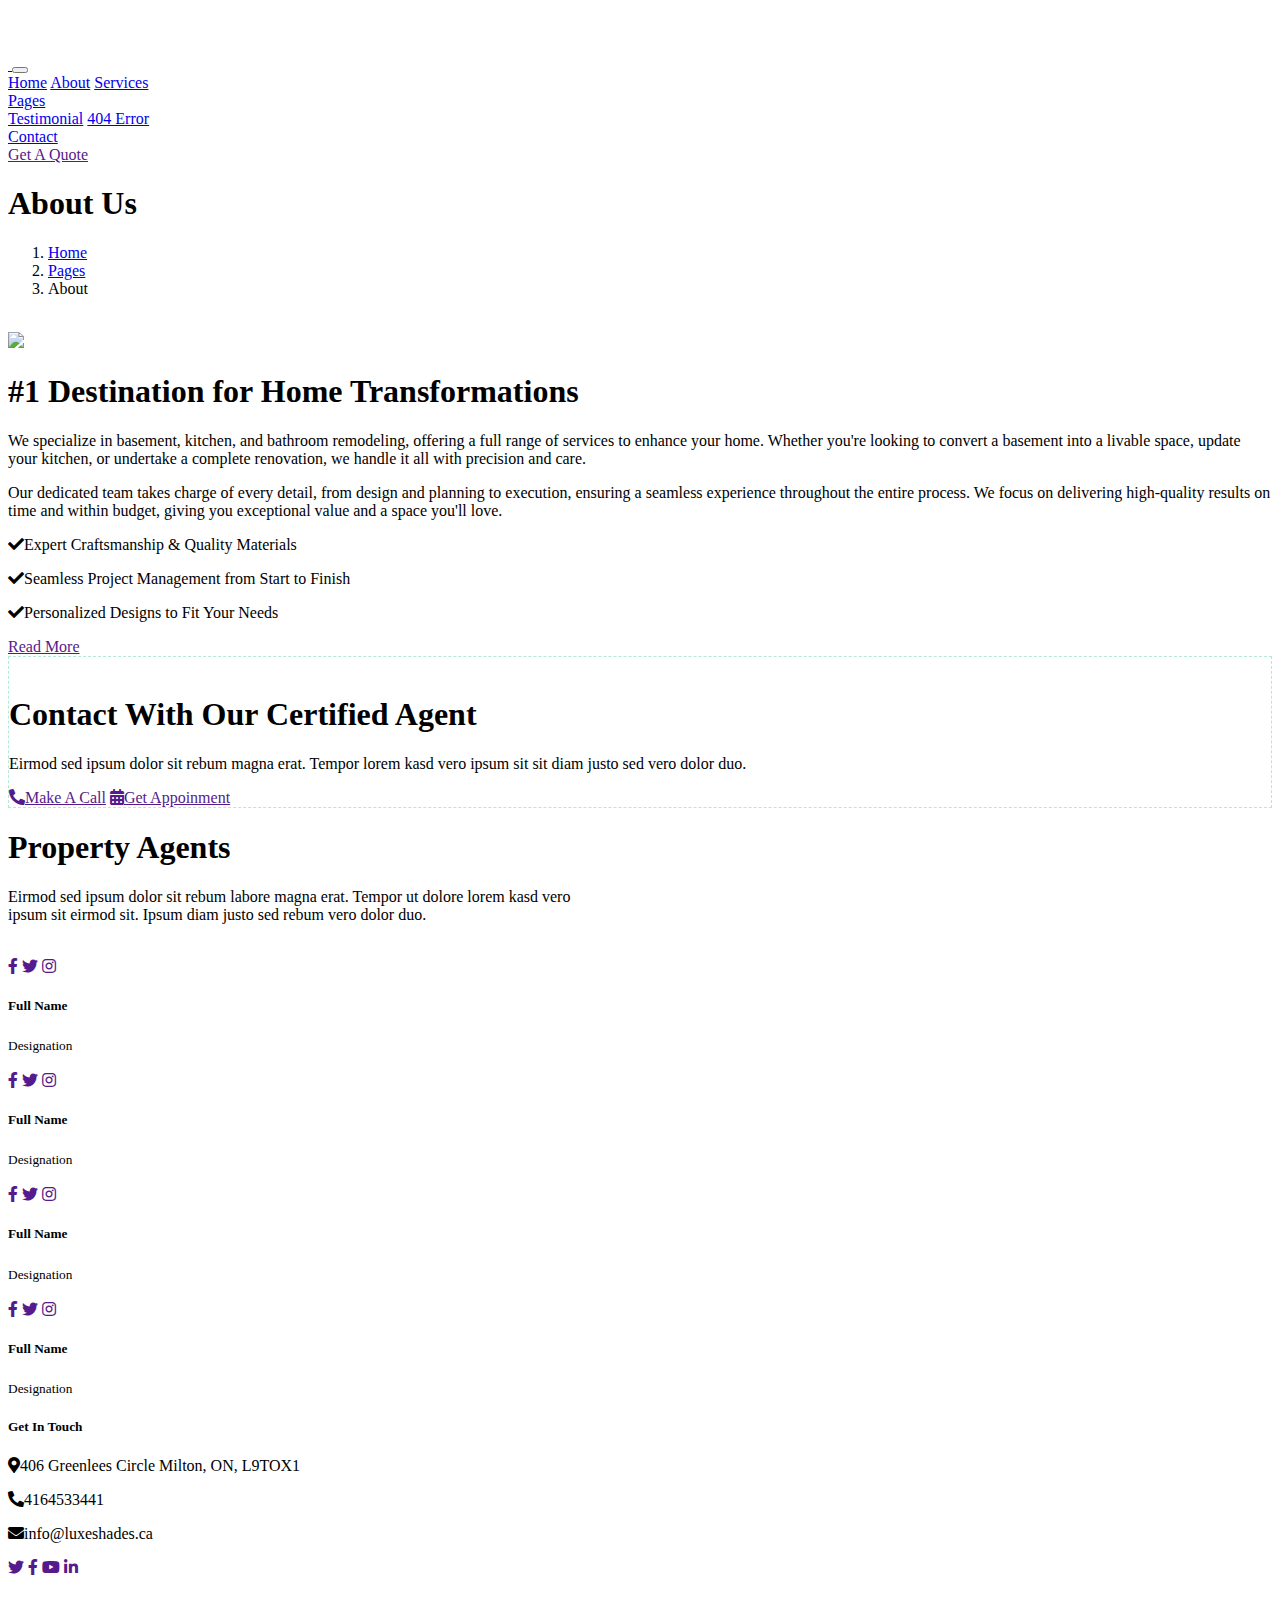
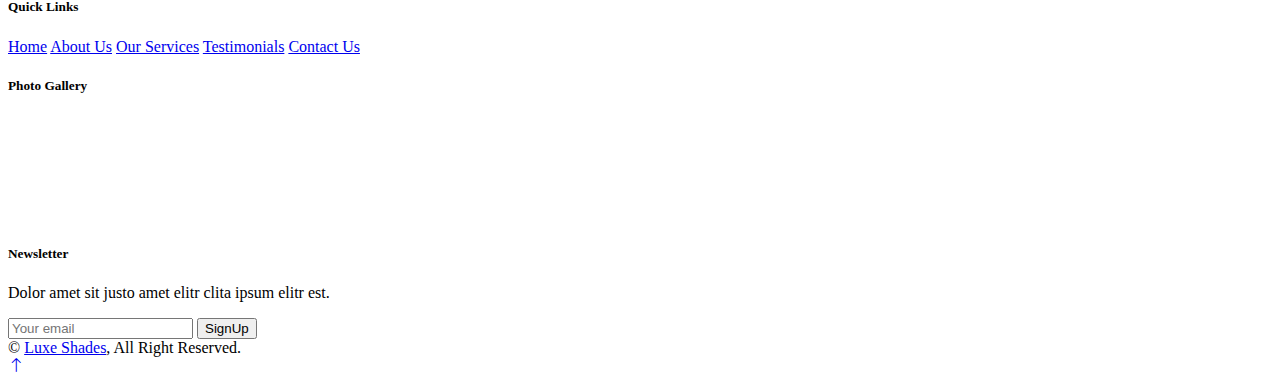
==== about.html @ b630a844 "Add files via upload" ====
<!DOCTYPE html>
<html lang="en">

<head>
    <meta charset="utf-8">
    <title>Luxe Shades | About</title>
    <meta content="width=device-width, initial-scale=1.0" name="viewport">
    <meta content="" name="keywords">
    <meta content="" name="description">

    <!-- Favicon -->
    <link href="img/favicon.ico" rel="icon">

    <!-- Google Web Fonts -->
    <link rel="preconnect" href="https://fonts.googleapis.com">
    <link rel="preconnect" href="https://fonts.gstatic.com" crossorigin>
    <link href="https://fonts.googleapis.com/css2?family=Heebo:wght@400;500;600&family=Inter:wght@700;800&display=swap" rel="stylesheet">
    
    <!-- Icon Font Stylesheet -->
    <link href="https://cdnjs.cloudflare.com/ajax/libs/font-awesome/5.10.0/css/all.min.css" rel="stylesheet">
    <link href="https://cdn.jsdelivr.net/npm/bootstrap-icons@1.4.1/font/bootstrap-icons.css" rel="stylesheet">

    <!-- Libraries Stylesheet -->
    <link href="lib/animate/animate.min.css" rel="stylesheet">
    <link href="lib/owlcarousel/assets/owl.carousel.min.css" rel="stylesheet">

    <!-- Customized Bootstrap Stylesheet -->
    <link href="css/bootstrap.min.css" rel="stylesheet">

    <!-- Template Stylesheet -->
    <link href="css/style.css" rel="stylesheet">
</head>

<body>
    <div class="container-xxl bg-white p-0">
        <!-- Spinner Start -->
        <div id="spinner" class="show bg-white position-fixed translate-middle w-100 vh-100 top-50 start-50 d-flex align-items-center justify-content-center">
            <div class="spinner-border text-primary" style="width: 3rem; height: 3rem;" role="status">
                <span class="sr-only">Loading...</span>
            </div>
        </div>
        <!-- Spinner End -->


        <!-- Navbar Start -->
        <div class="container-fluid nav-bar bg-transparent">
            <nav class="navbar navbar-expand-lg bg-white navbar-light py-2 px-4">
                <a href="index.html" class="navbar-brand d-flex align-items-center text-center">
                   <img src="img/logo.png" class="logo" alt="">
                </a>
                <button type="button" class="navbar-toggler" data-bs-toggle="collapse" data-bs-target="#navbarCollapse">
                    <span class="navbar-toggler-icon"></span>
                </button>
                <div class="collapse navbar-collapse" id="navbarCollapse">
                    <div class="navbar-nav ms-auto">
                        <a href="index.html" class="nav-item nav-link">Home</a>
                        <a href="about.html" class="nav-item nav-link active">About</a>
                        <a href="services.html" class="nav-item nav-link">Services</a>
                        <div class="nav-item dropdown">
                            <a href="#" class="nav-link dropdown-toggle" data-bs-toggle="dropdown">Pages</a>
                            <div class="dropdown-menu rounded-0 m-0">
                                <a href="testimonial.html" class="dropdown-item">Testimonial</a>
                                <a href="404.html" class="dropdown-item">404 Error</a>
                            </div>
                        </div>
                        <a href="contact.html" class="nav-item nav-link">Contact</a>
                    </div>
                    <a href="" class="btn btn-primary px-3 d-none d-lg-flex">Get A Quote</a>
                </div>
            </nav>
        </div>
        <!-- Navbar End -->


        <!-- Header Start -->
        <div class="container-fluid header bg-white p-0">
            <div class="row g-0 align-items-center flex-column-reverse flex-md-row">
                <div class="col-md-6 p-5 mt-lg-5">
                    <h1 class="display-5 animated fadeIn mb-4">About Us</h1> 
                        <nav aria-label="breadcrumb animated fadeIn">
                        <ol class="breadcrumb text-uppercase">
                            <li class="breadcrumb-item"><a href="index.html">Home</a></li>
                            <li class="breadcrumb-item"><a href="#">Pages</a></li>
                            <li class="breadcrumb-item text-body active" aria-current="page">About</li>
                        </ol>
                    </nav>
                </div>
                <div class="col-md-6 animated fadeIn">
                    <img class="img-fluid" src="img/home1.jpg" alt="">
                </div>
            </div>
        </div>
        <!-- Header End -->


        <!-- About Start -->
        <div class="container-xxl py-5">
            <div class="container py-5">
                <div class="row g-5 align-items-center">
                    <div class="col-lg-6 wow fadeIn" data-wow-delay="0.1s">
                        <div class="about-img position-relative overflow-hidden p-5 pe-0">
                            <img class="img-fluid w-100" src="img/about.jpg">
                        </div>
                    </div>
                    <div class="col-lg-6 wow fadeIn" data-wow-delay="0.5s">
                        <h1 class="mb-4">#1 Destination for Home Transformations</h1>
                        <p class="mb-4">We specialize in basement, kitchen, and bathroom remodeling, offering a full range of services to enhance your home. Whether you're looking to convert a basement into a livable space, update your kitchen, or undertake a complete renovation, we handle it all with precision and care.
                        </p>
                        <p> Our dedicated team takes charge of every detail, from design and planning to execution, ensuring a seamless experience throughout the entire process. We focus on delivering high-quality results on time and within budget, giving you exceptional value and a space you'll love.</p>
                        <p><i class="fa fa-check text-primary me-3"></i>Expert Craftsmanship & Quality Materials</p>
                        <p><i class="fa fa-check text-primary me-3"></i>Seamless Project Management from Start to Finish</p>
                        <p><i class="fa fa-check text-primary me-3"></i>Personalized Designs to Fit Your Needs</p>
                        <a class="btn btn-primary py-3 px-5 mt-3" href="">Read More</a>
                    </div>
                </div>
            </div>
        </div>
        <!-- About End -->


        <!-- Call to Action Start -->
        <div class="container-xxl py-5">
            <div class="container">
                <div class="bg-light rounded p-3">
                    <div class="bg-white rounded p-4" style="border: 1px dashed rgba(0, 185, 142, .3)">
                        <div class="row g-5 align-items-center">
                            <div class="col-lg-6 wow fadeIn" data-wow-delay="0.1s">
                                <img class="img-fluid rounded w-100" src="img/call-to-action.jpg" alt="">
                            </div>
                            <div class="col-lg-6 wow fadeIn" data-wow-delay="0.5s">
                                <div class="mb-4">
                                    <h1 class="mb-3">Contact With Our Certified Agent</h1>
                                    <p>Eirmod sed ipsum dolor sit rebum magna erat. Tempor lorem kasd vero ipsum sit sit diam justo sed vero dolor duo.</p>
                                </div>
                                <a href="" class="btn btn-primary py-3 px-4 me-2"><i class="fa fa-phone-alt me-2"></i>Make A Call</a>
                                <a href="" class="btn btn-dark py-3 px-4"><i class="fa fa-calendar-alt me-2"></i>Get Appoinment</a>
                            </div>
                        </div>
                    </div>
                </div>
            </div>
        </div>
        <!-- Call to Action End -->


        <!-- Team Start -->
        <div class="container-xxl py-5">
            <div class="container">
                <div class="text-center mx-auto mb-5 wow fadeInUp" data-wow-delay="0.1s" style="max-width: 600px;">
                    <h1 class="mb-3">Property Agents</h1>
                    <p>Eirmod sed ipsum dolor sit rebum labore magna erat. Tempor ut dolore lorem kasd vero ipsum sit eirmod sit. Ipsum diam justo sed rebum vero dolor duo.</p>
                </div>
                <div class="row g-4">
                    <div class="col-lg-3 col-md-6 wow fadeInUp" data-wow-delay="0.1s">
                        <div class="team-item rounded overflow-hidden">
                            <div class="position-relative">
                                <img class="img-fluid" src="img/team-1.jpg" alt="">
                                <div class="position-absolute start-50 top-100 translate-middle d-flex align-items-center">
                                    <a class="btn btn-square mx-1" href=""><i class="fab fa-facebook-f"></i></a>
                                    <a class="btn btn-square mx-1" href=""><i class="fab fa-twitter"></i></a>
                                    <a class="btn btn-square mx-1" href=""><i class="fab fa-instagram"></i></a>
                                </div>
                            </div>
                            <div class="text-center p-4 mt-3">
                                <h5 class="fw-bold mb-0">Full Name</h5>
                                <small>Designation</small>
                            </div>
                        </div>
                    </div>
                    <div class="col-lg-3 col-md-6 wow fadeInUp" data-wow-delay="0.3s">
                        <div class="team-item rounded overflow-hidden">
                            <div class="position-relative">
                                <img class="img-fluid" src="img/team-2.jpg" alt="">
                                <div class="position-absolute start-50 top-100 translate-middle d-flex align-items-center">
                                    <a class="btn btn-square mx-1" href=""><i class="fab fa-facebook-f"></i></a>
                                    <a class="btn btn-square mx-1" href=""><i class="fab fa-twitter"></i></a>
                                    <a class="btn btn-square mx-1" href=""><i class="fab fa-instagram"></i></a>
                                </div>
                            </div>
                            <div class="text-center p-4 mt-3">
                                <h5 class="fw-bold mb-0">Full Name</h5>
                                <small>Designation</small>
                            </div>
                        </div>
                    </div>
                    <div class="col-lg-3 col-md-6 wow fadeInUp" data-wow-delay="0.5s">
                        <div class="team-item rounded overflow-hidden">
                            <div class="position-relative">
                                <img class="img-fluid" src="img/team-3.jpg" alt="">
                                <div class="position-absolute start-50 top-100 translate-middle d-flex align-items-center">
                                    <a class="btn btn-square mx-1" href=""><i class="fab fa-facebook-f"></i></a>
                                    <a class="btn btn-square mx-1" href=""><i class="fab fa-twitter"></i></a>
                                    <a class="btn btn-square mx-1" href=""><i class="fab fa-instagram"></i></a>
                                </div>
                            </div>
                            <div class="text-center p-4 mt-3">
                                <h5 class="fw-bold mb-0">Full Name</h5>
                                <small>Designation</small>
                            </div>
                        </div>
                    </div>
                    <div class="col-lg-3 col-md-6 wow fadeInUp" data-wow-delay="0.7s">
                        <div class="team-item rounded overflow-hidden">
                            <div class="position-relative">
                                <img class="img-fluid" src="img/team-4.jpg" alt="">
                                <div class="position-absolute start-50 top-100 translate-middle d-flex align-items-center">
                                    <a class="btn btn-square mx-1" href=""><i class="fab fa-facebook-f"></i></a>
                                    <a class="btn btn-square mx-1" href=""><i class="fab fa-twitter"></i></a>
                                    <a class="btn btn-square mx-1" href=""><i class="fab fa-instagram"></i></a>
                                </div>
                            </div>
                            <div class="text-center p-4 mt-3">
                                <h5 class="fw-bold mb-0">Full Name</h5>
                                <small>Designation</small>
                            </div>
                        </div>
                    </div>
                </div>
            </div>
        </div>
        <!-- Team End -->
        

        <!-- Footer Start -->
        <div class="container-fluid footer text-white-50 footer pt-5 mt-5 wow fadeIn" data-wow-delay="0.1s">
            <div class="container py-5">
                <div class="row g-5">
                    <div class="col-lg-3 col-md-6">
                        <h5 class="text-white mb-4">Get In Touch</h5>
                        <p class="mb-2"><i class="fa fa-map-marker-alt me-3"></i>406 Greenlees Circle Milton, ON, L9TOX1</p>
                        <p class="mb-2"><i class="fa fa-phone-alt me-3"></i>4164533441</p>
                        <p class="mb-2"><i class="fa fa-envelope me-3"></i>info@luxeshades.ca</p>
                        <div class="d-flex pt-2">
                            <a class="btn btn-outline-light btn-social" href=""><i class="fab fa-twitter"></i></a>
                            <a class="btn btn-outline-light btn-social" href=""><i class="fab fa-facebook-f"></i></a>
                            <a class="btn btn-outline-light btn-social" href=""><i class="fab fa-youtube"></i></a>
                            <a class="btn btn-outline-light btn-social" href=""><i class="fab fa-linkedin-in"></i></a>
                        </div>
                    </div>
                    <div class="col-lg-3 col-md-6">
                        <h5 class="text-white mb-4">Quick Links</h5>
                        <a class="btn btn-link text-white-50" href="index.html">Home</a>
                        <a class="btn btn-link text-white-50" href="about.html">About Us</a>
                        <a class="btn btn-link text-white-50" href="services.html">Our Services</a>
                        <a class="btn btn-link text-white-50" href="testimonial.html">Testimonials</a>
                        <a class="btn btn-link text-white-50" href="contact.html">Contact Us</a>
                    </div>
                    <div class="col-lg-3 col-md-6">
                        <h5 class="text-white mb-4">Photo Gallery</h5>
                        <div class="row g-2 pt-2">
                            <div class="col-4">
                                <img class="img-fluid rounded bg-light p-1" src="img/property-1.jpg" alt="">
                            </div>
                            <div class="col-4">
                                <img class="img-fluid rounded bg-light p-1" src="img/property-2.jpg" alt="">
                            </div>
                            <div class="col-4">
                                <img class="img-fluid rounded bg-light p-1" src="img/property-3.jpg" alt="">
                            </div>
                            <div class="col-4">
                                <img class="img-fluid rounded bg-light p-1" src="img/property-4.jpg" alt="">
                            </div>
                            <div class="col-4">
                                <img class="img-fluid rounded bg-light p-1" src="img/property-5.jpg" alt="">
                            </div>
                            <div class="col-4">
                                <img class="img-fluid rounded bg-light p-1" src="img/property-6.jpg" alt="">
                            </div>
                        </div>
                    </div>
                    <div class="col-lg-3 col-md-6">
                        <h5 class="text-white mb-4">Newsletter</h5>
                        <p>Dolor amet sit justo amet elitr clita ipsum elitr est.</p>
                        <div class="position-relative mx-auto" style="max-width: 400px;">
                            <input class="form-control bg-transparent w-100 py-3 ps-4 pe-5" type="text" placeholder="Your email">
                            <button type="button" class="btn btn-primary py-2 position-absolute top-0 end-0 mt-2 me-2">SignUp</button>
                        </div>
                    </div>
                </div>
            </div>
            <div class="container">
                <div class="copyright">
                    <div class="row">
                        <div class="col-md-6 text-center text-md-start mb-3 mb-md-0">
                            &copy; <a class="border-bottom" href="index.html">Luxe Shades</a>, All Right Reserved. 
                        </div>
                    </div>
                </div>
            </div>
        </div>
        <!-- Footer End -->

        <!-- Back to Top -->
        <a href="#" class="btn btn-lg btn-primary btn-lg-square back-to-top"><i class="bi bi-arrow-up"></i></a>
    </div>

    <!-- JavaScript Libraries -->
    <script src="https://code.jquery.com/jquery-3.4.1.min.js"></script>
    <script src="https://cdn.jsdelivr.net/npm/bootstrap@5.0.0/dist/js/bootstrap.bundle.min.js"></script>
    <script src="lib/wow/wow.min.js"></script>
    <script src="lib/easing/easing.min.js"></script>
    <script src="lib/waypoints/waypoints.min.js"></script>
    <script src="lib/owlcarousel/owl.carousel.min.js"></script>

    <!-- Template Javascript -->
    <script src="js/main.js"></script>
</body>

</html>
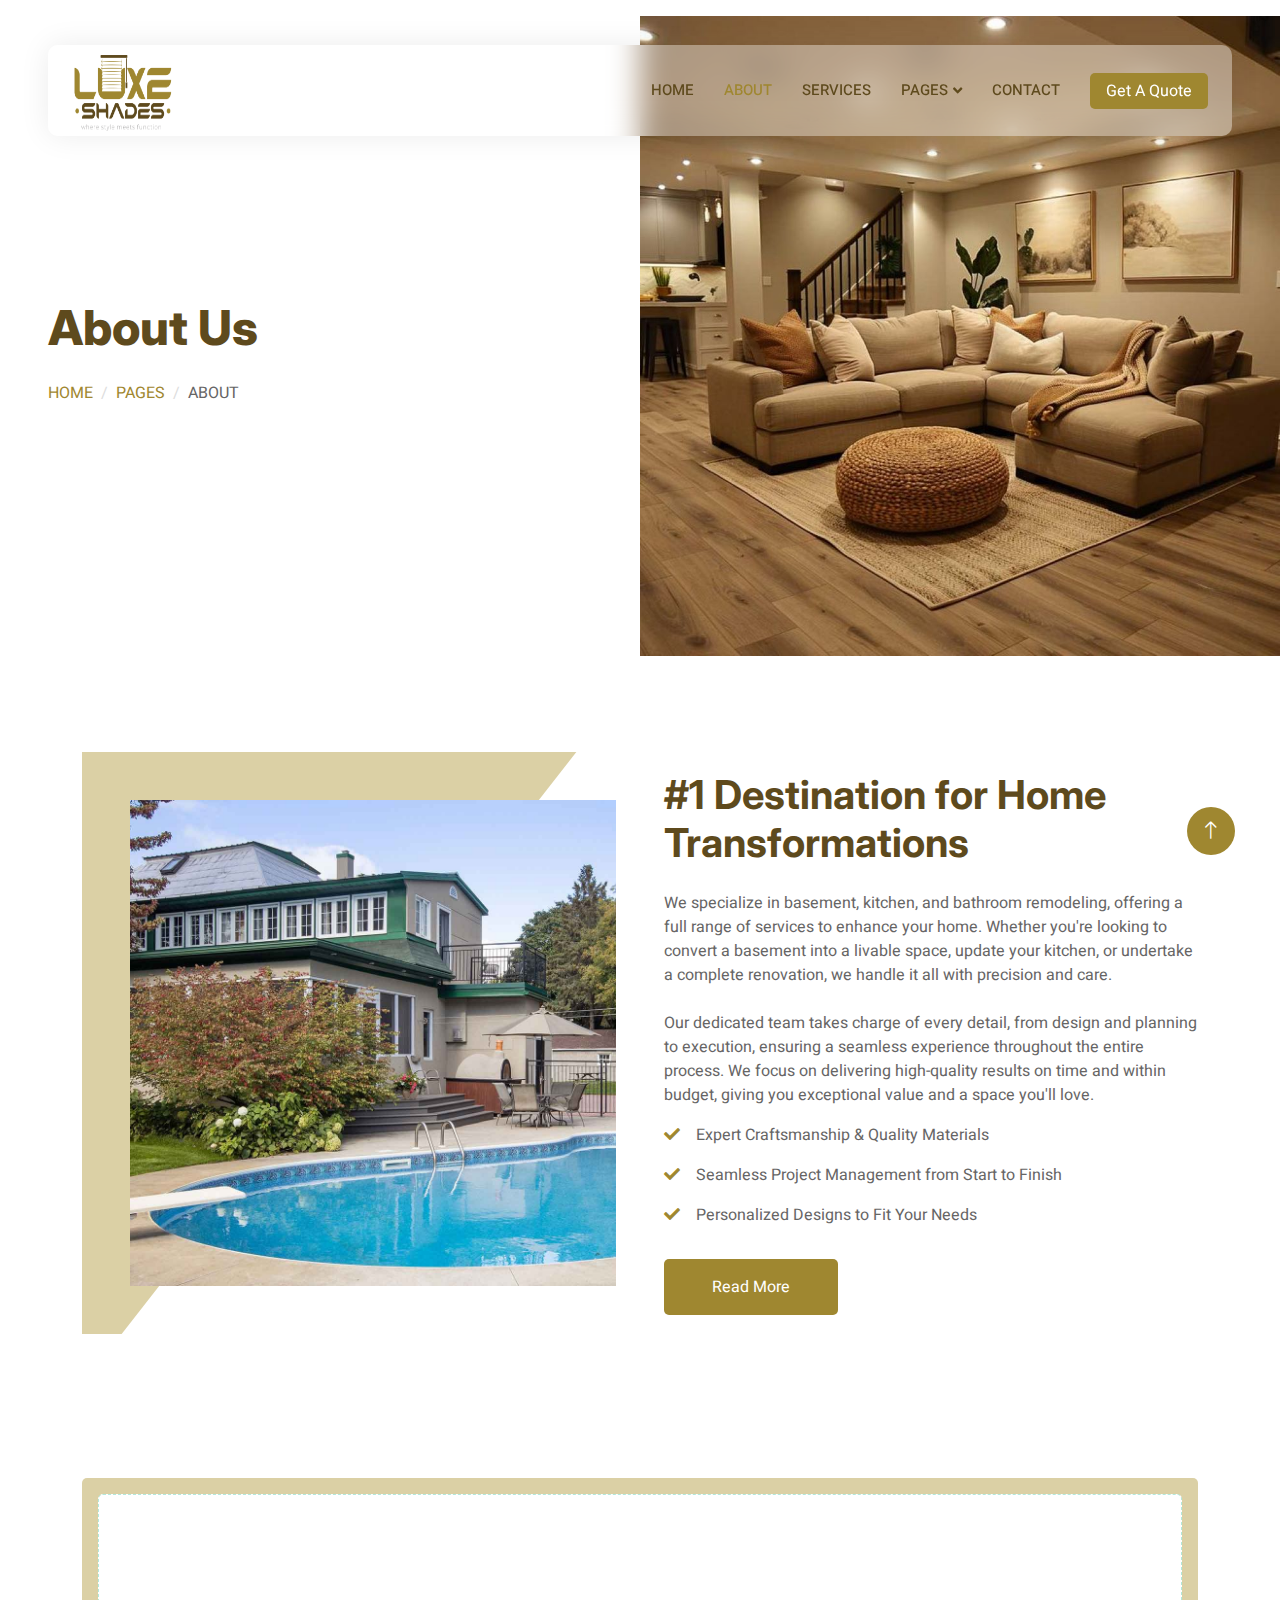
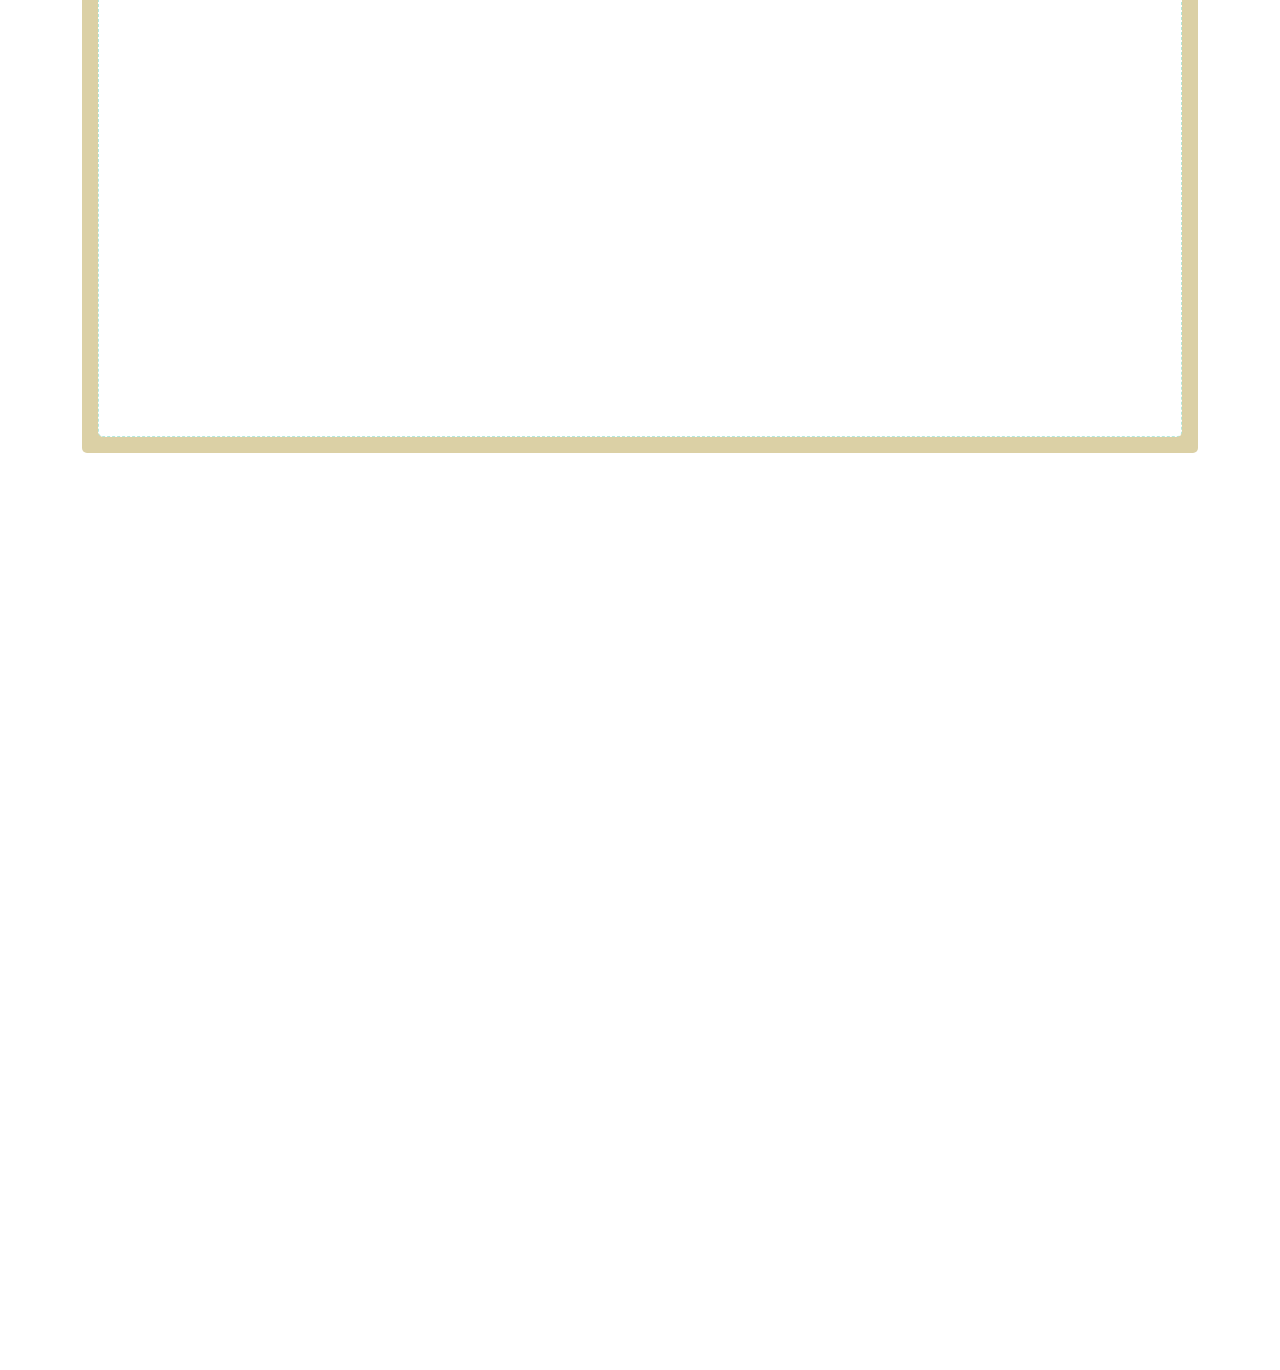
==== commit e6407fd8: "user" ====
--- a/about.html
+++ b/about.html
@@ -125,7 +125,7 @@
                     <div class="bg-white rounded p-4" style="border: 1px dashed rgba(0, 185, 142, .3)">
                         <div class="row g-5 align-items-center">
                             <div class="col-lg-6 wow fadeIn" data-wow-delay="0.1s">
-                                <img class="img-fluid rounded w-100" src="img/call-to-action.jpg" alt="">
+                                <img class="img-fluid rounded w-100" src="img/user.jpg" alt="">
                             </div>
                             <div class="col-lg-6 wow fadeIn" data-wow-delay="0.5s">
                                 <div class="mb-4">
--- a/css/style.css
+++ b/css/style.css
@@ -0,0 +1,476 @@
+/********** Template CSS **********/
+:root {
+    --primary: #9f8730;
+    --secondary: #5e4a1d;
+    --light-primary: #dbd0a5;
+    --dark: #5e4a1d;
+}
+
+.back-to-top {
+    position: fixed;
+    display: none;
+    right: 45px;
+    bottom: 45px;
+    z-index: 99;
+}
+html{
+    background-color: white;
+}
+/*** Spinner ***/
+#spinner {
+    opacity: 0;
+    visibility: hidden;
+    transition: opacity .5s ease-out, visibility 0s linear .5s;
+    z-index: 99999;
+}
+
+#spinner.show {
+    transition: opacity .5s ease-out, visibility 0s linear 0s;
+    visibility: visible;
+    opacity: 1;
+}
+
+a{
+    color: var(--primary);
+}
+
+h1,h2,h3,h4,h5,h6{
+    color: #5e4a1d;
+}
+/*** Button ***/
+.btn {
+    transition: .5s;
+}
+
+.btn.btn-primary,
+.btn.btn-secondary {
+    color: #FFFFFF;
+    background-color: var(--primary);
+    border: none;
+}
+.text-primary{
+    color: var(--primary) !important;
+}
+.text-secondary{
+    color: var(--dark) !important;
+}
+.btn.btn-primary:hover,
+.btn.btn-secondary:hover{
+    background-color: var(--secondary);
+
+}
+.btn-square {
+    width: 38px;
+    height: 38px;
+}
+
+.btn-sm-square {
+    width: 32px;
+    height: 32px;
+}
+
+.btn-lg-square {
+    width: 48px;
+    height: 48px;
+}
+
+.btn-square,
+.btn-sm-square,
+.btn-lg-square {
+    padding: 0;
+    display: flex;
+    align-items: center;
+    justify-content: center;
+    font-weight: normal;
+    border-radius: 50px;
+}
+
+
+/*** Navbar ***/
+/* .home-main{
+    height: 100vh;
+} */
+.nav-bar {
+    position: relative;
+    margin-top: 45px;
+    padding: 0 3rem;
+    transition: .5s;
+    z-index: 9999;
+}
+
+.nav-bar.sticky-top {
+    position: sticky;
+    padding: 0;
+    z-index: 9999;
+   
+
+}
+
+.navbar {
+    box-shadow: 0 0 30px rgba(0, 0, 0, .08);
+    border-radius: 10px;
+    backdrop-filter: blur(15px);
+    background: #ffffff5e !important;
+
+}
+
+.logo{
+   width: 100px;
+   height: 80px;
+}
+
+.navbar .dropdown-toggle::after {
+    border: none;
+    content: "\f107";
+    font-family: "Font Awesome 5 Free";
+    font-weight: 900;
+    vertical-align: middle;
+    margin-left: 5px;
+    transition: .5s;
+}
+
+.navbar .dropdown-toggle[aria-expanded=true]::after {
+    transform: rotate(-180deg);
+}
+
+.navbar-light .navbar-nav .nav-link {
+    margin-right: 30px;
+    padding: 25px 0;
+    color: #FFFFFF;
+    font-size: 15px;
+    text-transform: uppercase;
+    outline: none;
+}
+
+.navbar-light .navbar-nav .nav-link:hover,
+.navbar-light .navbar-nav .nav-link.active {
+    color: var(--primary);
+}
+
+@media (max-width: 991.98px) {
+    .nav-bar {
+        margin: 0;
+        padding: 0;
+    }
+
+    .navbar-light .navbar-nav .nav-link  {
+        margin-right: 0;
+        padding: 10px 0;
+    }
+
+    .navbar-light .navbar-nav {
+        border-top: 1px solid #EEEEEE;
+    }
+}
+
+.navbar-light .navbar-brand {
+    height: 75px;
+}
+
+.navbar-light .navbar-nav .nav-link {
+    color: var(--dark);
+    font-weight: 500;
+}
+
+@media (min-width: 992px) {
+    .navbar .nav-item .dropdown-menu {
+        display: block;
+        top: 100%;
+        margin-top: 0;
+        transform: rotateX(-75deg);
+        transform-origin: 0% 0%;
+        opacity: 0;
+        visibility: hidden;
+        transition: .5s;
+        
+    }
+
+    .navbar .nav-item:hover .dropdown-menu {
+        transform: rotateX(0deg);
+        visibility: visible;
+        transition: .5s;
+        opacity: 1;
+    }
+}
+
+
+/*** Header ***/
+@media (min-width: 992px) {
+    .header {
+        margin-top: -120px;
+    }
+}
+
+.header-carousel .owl-nav {
+    position: absolute;
+    top: 50%;
+    left: -25px;
+    transform: translateY(-50%);
+    display: flex;
+    flex-direction: column;
+}
+.header-carousel .owl-nav .owl-prev,
+.header-carousel .owl-nav .owl-next {
+    margin: 7px 0;
+    width: 50px;
+    height: 50px;
+    display: flex;
+    align-items: center;
+    justify-content: center;
+    color: #FFFFFF;
+    background: var(--primary);
+    border-radius: 40px;
+    font-size: 20px;
+    transition: .5s;
+}
+
+.header-carousel .owl-nav .owl-prev:hover,
+.header-carousel .owl-nav .owl-next:hover {
+    background: var(--dark);
+}
+
+@media (max-width: 768px) {
+    .header-carousel .owl-nav {
+        left: 25px;
+    }
+}
+
+.breadcrumb-item + .breadcrumb-item::before {
+    color: #DDDDDD;
+}
+
+
+/*** Icon ***/
+.icon {
+    padding: 15px;
+    display: inline-flex;
+    align-items: center;
+    justify-content: center;
+    background: #FFFFFF !important;
+    border-radius: 50px;
+    border: 1px dashed var(--primary) !important;
+}
+
+
+/*** About ***/
+.about-img img {
+    position: relative;
+    z-index: 2;
+}
+
+.about-img::before {
+    position: absolute;
+    content: "";
+    top: 0;
+    left: -50%;
+    width: 100%;
+    height: 100%;
+    background: var(--light-primary);
+    transform: skew(142deg);
+    z-index: 1;
+}
+
+
+/*** services ***/
+.cat-item div {
+    background: #FFFFFF;
+    border: 1px dashed rgba(0, 185, 142, .3);
+    transition: .5s;
+}
+
+.cat-item:hover div {
+    background: var(--primary);
+    border-color: transparent;
+}
+
+.cat-item div * {
+    transition: .5s;
+}
+.bg-light{
+    background-color: var(--light-primary) !important;
+}
+.cat-item:hover div * {
+    color: #FFFFFF !important;
+}
+
+/*** services  ***/
+.nav-pills .nav-item .btn {
+    color: var(--dark);
+}
+
+.nav-pills .nav-item .btn:hover,
+.nav-pills .nav-item .btn.active {
+    color: #FFFFFF;
+}
+
+.property-item {
+    box-shadow: 0 0 30px rgba(0, 0, 0, .08);
+}
+
+.property-item img {
+    transition: .5s;
+}
+
+.property-item:hover img {
+    transform: scale(1.1);
+}
+
+.property-item .border-top {
+    border-top: 1px dashed rgba(0, 185, 142, .3) !important;
+}
+
+.property-item .border-end {
+    border-right: 1px dashed rgba(0, 185, 142, .3) !important;
+}
+
+
+/*** Team ***/
+.team-item {
+    box-shadow: 0 0 30px rgba(0, 0, 0, .08);
+    transition: .5s;
+}
+
+.team-item .btn {
+    color: var(--primary);
+    background: #FFFFFF;
+    box-shadow: 0 0 30px rgba(0, 0, 0, .15);
+}
+
+.team-item .btn:hover {
+    color: #FFFFFF;
+    background: var(--primary);
+}
+
+.team-item:hover {
+    border-color: var(--secondary) !important;
+}
+
+.team-item:hover .bg-primary {
+    background: var(--secondary) !important;
+}
+
+.team-item:hover .bg-primary i {
+    color: var(--secondary) !important;
+}
+
+
+/*** Testimonial ***/
+.testimonial-carousel {
+    padding-left: 1.5rem;
+    padding-right: 1.5rem;
+}
+
+@media (min-width: 576px) {
+    .testimonial-carousel {
+        padding-left: 4rem;
+        padding-right: 4rem;
+    }
+}
+
+.testimonial-carousel .testimonial-item .border {
+    border: 1px dashed rgba(0, 185, 142, .3) !important;
+}
+
+.testimonial-carousel .owl-nav {
+    position: absolute;
+    width: 100%;
+    height: 40px;
+    top: calc(50% - 20px);
+    left: 0;
+    display: flex;
+    justify-content: space-between;
+    z-index: 1;
+}
+
+.testimonial-carousel .owl-nav .owl-prev,
+.testimonial-carousel .owl-nav .owl-next {
+    position: relative;
+    width: 40px;
+    height: 40px;
+    display: flex;
+    align-items: center;
+    justify-content: center;
+    color: #FFFFFF;
+    background: var(--primary);
+    border-radius: 40px;
+    font-size: 20px;
+    transition: .5s;
+}
+
+.testimonial-carousel .owl-nav .owl-prev:hover,
+.testimonial-carousel .owl-nav .owl-next:hover {
+    background: var(--dark);
+}
+
+
+/*** Footer ***/
+.footer{
+    background-color: var(--secondary);
+}
+.footer .btn.btn-social {
+    margin-right: 5px;
+    width: 35px;
+    height: 35px;
+    display: flex;
+    align-items: center;
+    justify-content: center;
+    color: var(--light);
+    border: 1px solid rgba(255,255,255,0.5);
+    border-radius: 35px;
+    transition: .3s;
+}
+
+.footer .btn.btn-social:hover {
+    color: var(--primary);
+    border-color: var(--light);
+}
+
+.footer .btn.btn-link {
+    display: block;
+    margin-bottom: 5px;
+    padding: 0;
+    text-align: left;
+    font-size: 15px;
+    font-weight: normal;
+    text-transform: capitalize;
+    transition: .3s;
+}
+
+.footer .btn.btn-link::before {
+    position: relative;
+    content: "\f105";
+    font-family: "Font Awesome 5 Free";
+    font-weight: 900;
+    margin-right: 10px;
+}
+
+.footer .btn.btn-link:hover {
+    letter-spacing: 1px;
+    box-shadow: none;
+}
+
+.footer .form-control {
+    border-color: rgba(255,255,255,0.5);
+}
+
+.footer .copyright {
+    padding: 25px 0;
+    font-size: 15px;
+    border-top: 1px solid rgba(256, 256, 256, .1);
+}
+
+.footer .copyright a {
+    color: var(--light);
+}
+
+.footer .footer-menu a {
+    margin-right: 15px;
+    padding-right: 15px;
+    border-right: 1px solid rgba(255, 255, 255, .1);
+}
+
+.footer .footer-menu a:last-child {
+    margin-right: 0;
+    padding-right: 0;
+    border-right: none;
+}